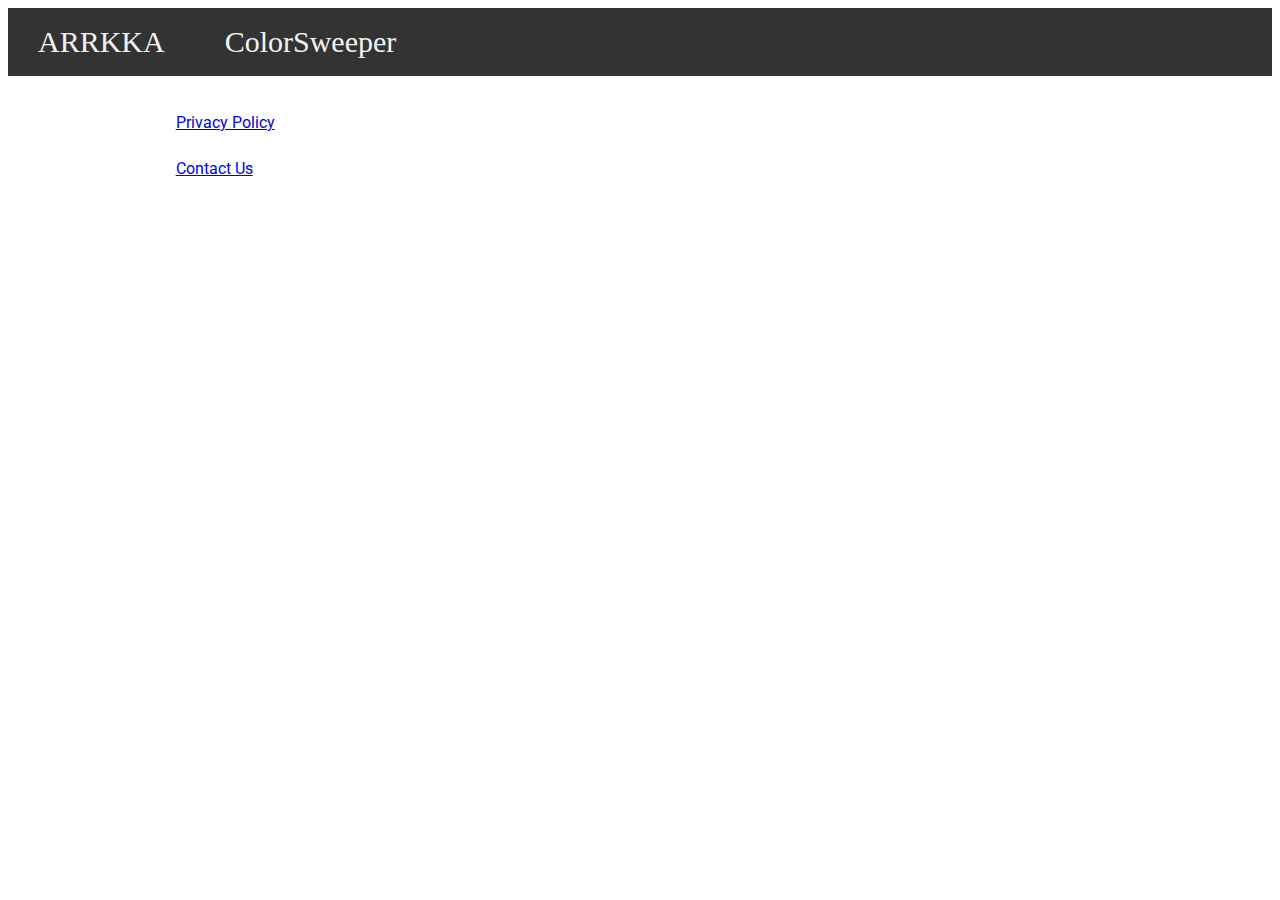
==== cs/index.html @ 40328a9a "Add link from main; Fix typos" ====
<!DOCTYPE html>
<html>

<head>
  <meta charset='utf-8'>
  <meta name='viewport' content='width=device-width'>
  <title>ColorSweeper</title>
  <link rel="preconnect" href="https://fonts.googleapis.com">
  <link rel="preconnect" href="https://fonts.gstatic.com" crossorigin>
  <link href="https://fonts.googleapis.com/css2?family=Roboto&display=swap" rel="stylesheet">
  <style>
    .topnav {
      overflow: hidden;
      background-color: #333;
    }

    .topnav .logo {
      float: left;
      color: #f2f2f2;
      text-align: center;
      padding: 4px 30px;
      text-decoration: none;
      font-size: 30px;
      font-family: 'Century Gothic';
      src: url('/CenturyGothic.ttf') format('truetype');
      line-height: 0;
    }
    .content {
      font-family: 'Roboto', sans-serif;
      padding: 1em;
      margin-left: 12%;
      margin-right: 12%;
    }

    strong {
      font-family: 'Century Gothic';
    }

    h1 {
      font-family: 'Century Gothic';
      margin-bottom: 50px;
    }

    h3 {
      margin-top: 50px;
    }

    .content p {
      line-height: 30px;
    }

    li {
      line-height: 30px;
    }
  </style>
</head>

<body>
  <div class="topnav">
    <p class="logo">ARRKKA</p>
    <p class="logo">ColorSweeper</p>
  </div>
  <div class="content">
    <p><a href="./privacy">Privacy Policy</a></p>
    <p><a href="./support">Contact Us</a></p>
  </div>
</body>

</html>
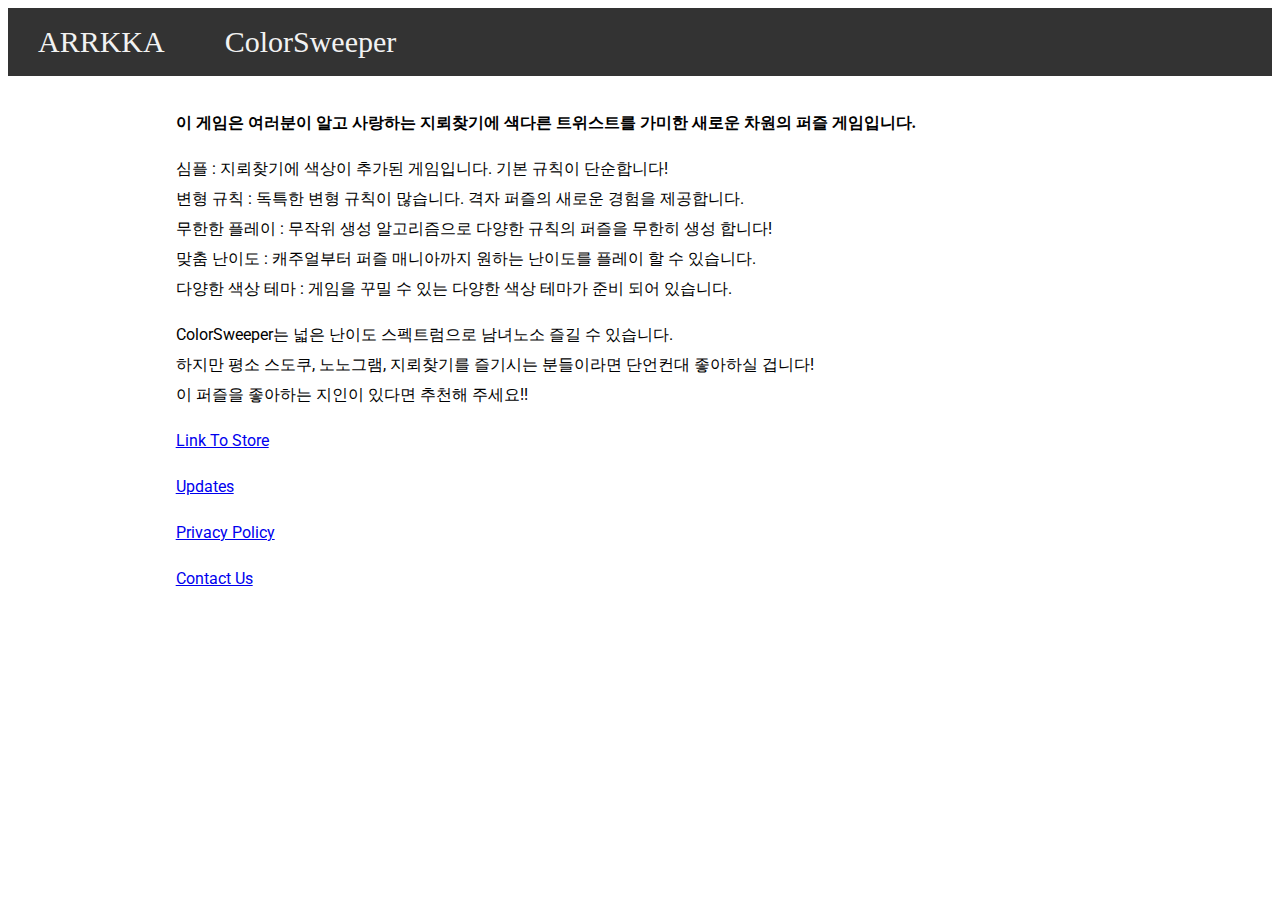
==== commit 0031898b: "Add update log on 1.0.2(1)" ====
--- a/cs/index.html
+++ b/cs/index.html
@@ -8,59 +8,33 @@
   <link rel="preconnect" href="https://fonts.googleapis.com">
   <link rel="preconnect" href="https://fonts.gstatic.com" crossorigin>
   <link href="https://fonts.googleapis.com/css2?family=Roboto&display=swap" rel="stylesheet">
-  <style>
-    .topnav {
-      overflow: hidden;
-      background-color: #333;
-    }
-
-    .topnav .logo {
-      float: left;
-      color: #f2f2f2;
-      text-align: center;
-      padding: 4px 30px;
-      text-decoration: none;
-      font-size: 30px;
-      font-family: 'Century Gothic';
-      src: url('/CenturyGothic.ttf') format('truetype');
-      line-height: 0;
-    }
-    .content {
-      font-family: 'Roboto', sans-serif;
-      padding: 1em;
-      margin-left: 12%;
-      margin-right: 12%;
-    }
-
-    strong {
-      font-family: 'Century Gothic';
-    }
-
-    h1 {
-      font-family: 'Century Gothic';
-      margin-bottom: 50px;
-    }
-
-    h3 {
-      margin-top: 50px;
-    }
-
-    .content p {
-      line-height: 30px;
-    }
-
-    li {
-      line-height: 30px;
-    }
-  </style>
+  <link rel="stylesheet" href="/style.css"/>
 </head>
 
 <body>
   <div class="topnav">
-    <p class="logo">ARRKKA</p>
-    <p class="logo">ColorSweeper</p>
+    <p class="logo"><a href="/index.html">ARRKKA</a></p>
+    <p class="logo"><a href="/cs/index.html">ColorSweeper</a></p>
   </div>
   <div class="content">
+
+    <p><strong>이 게임은 여러분이 알고 사랑하는 지뢰찾기에 색다른 트위스트를 가미한 새로운 차원의 퍼즐 게임입니다.</strong></p>
+    <p>
+      심플 : 지뢰찾기에 색상이 추가된 게임입니다. 기본 규칙이 단순합니다!<br>
+      변형 규칙 : 독특한 변형 규칙이 많습니다. 격자 퍼즐의 새로운 경험을 제공합니다.<br>
+      무한한 플레이 : 무작위 생성 알고리즘으로 다양한 규칙의 퍼즐을 무한히 생성 합니다!<br>
+      맞춤 난이도 : 캐주얼부터 퍼즐 매니아까지 원하는 난이도를 플레이 할 수 있습니다.<br>
+      다양한 색상 테마 : 게임을 꾸밀 수 있는 다양한 색상 테마가 준비 되어 있습니다.<br>
+    </p>
+    <p>
+      ColorSweeper는 넓은 난이도 스펙트럼으로 남녀노소 즐길 수 있습니다.<br>
+      하지만 평소 스도쿠, 노노그램, 지뢰찾기를 즐기시는 분들이라면 단언컨대 좋아하실 겁니다!<br>
+      이 퍼즐을 좋아하는 지인이 있다면 추천해 주세요!!<br>
+    </p>
+
+    <p><a href="https://onelink.to/5f66dn">Link To Store</a></p>
+
+    <p><a href="./updates">Updates</a></p>
     <p><a href="./privacy">Privacy Policy</a></p>
     <p><a href="./support">Contact Us</a></p>
   </div>
--- a/style.css
+++ b/style.css
@@ -0,0 +1,49 @@
+.topnav {
+  overflow: hidden;
+  background-color: #333;
+}
+
+.topnav .logo {
+  float: left;
+  color: #f2f2f2;
+  text-align: center;
+  padding: 4px 30px;
+  text-decoration: none;
+  font-size: 30px;
+  font-family: "Century Gothic";
+  src: url("/CenturyGothic.ttf") format("truetype");
+  line-height: 0;
+}
+
+.topnav .logo a {
+  color: #f2f2f2;
+  text-decoration: none;
+}
+
+.content {
+  font-family: "Roboto", sans-serif;
+  padding: 1em;
+  margin-left: 12%;
+  margin-right: 12%;
+}
+
+strong {
+  font-family: "Century Gothic";
+}
+
+h1 {
+  font-family: "Century Gothic";
+  margin-bottom: 50px;
+}
+
+h3 {
+  margin-top: 50px;
+}
+
+.content p {
+  line-height: 30px;
+}
+
+li {
+  line-height: 30px;
+}
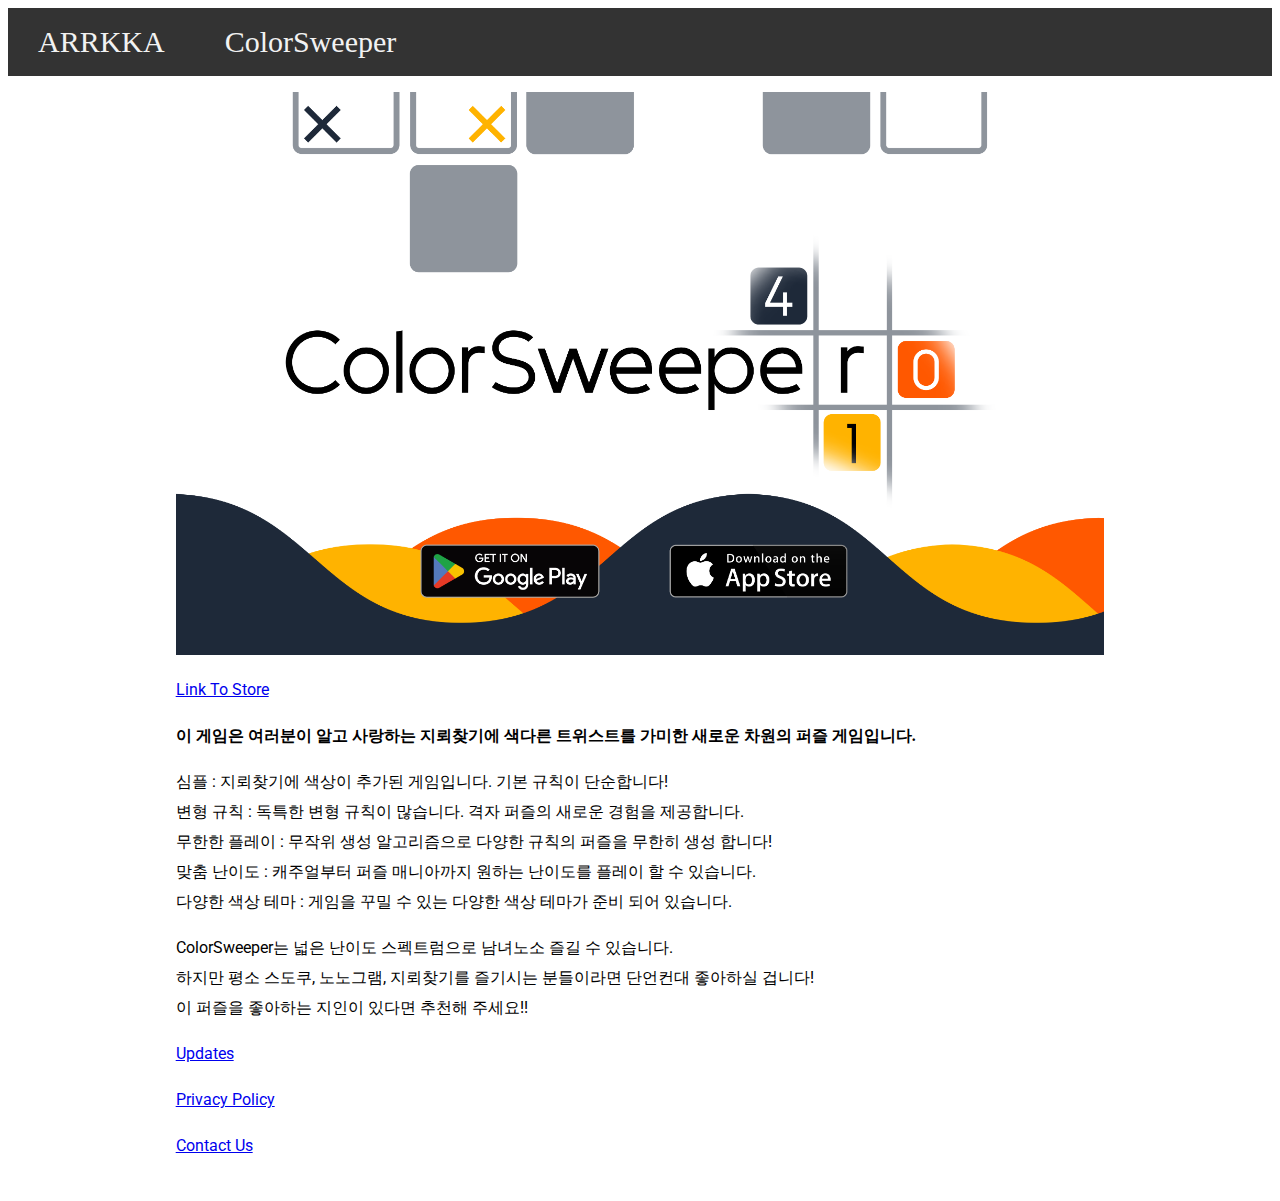
==== commit fef7d3e4: "Add title image on colorsweeper" ====
--- a/cs/index.html
+++ b/cs/index.html
@@ -17,6 +17,9 @@
     <p class="logo"><a href="/cs/index.html">ColorSweeper</a></p>
   </div>
   <div class="content">
+    <a href="https://onelink.to/5f66dn"><img class="fit" src="/public/cs/csinfo.png"></a>
+
+    <p><a href="https://onelink.to/5f66dn">Link To Store</a></p>
 
     <p><strong>이 게임은 여러분이 알고 사랑하는 지뢰찾기에 색다른 트위스트를 가미한 새로운 차원의 퍼즐 게임입니다.</strong></p>
     <p>
@@ -32,8 +35,6 @@
       이 퍼즐을 좋아하는 지인이 있다면 추천해 주세요!!<br>
     </p>
 
-    <p><a href="https://onelink.to/5f66dn">Link To Store</a></p>
-
     <p><a href="./updates">Updates</a></p>
     <p><a href="./privacy">Privacy Policy</a></p>
     <p><a href="./support">Contact Us</a></p>
--- a/style.css
+++ b/style.css
@@ -27,6 +27,10 @@
   margin-right: 12%;
 }
 
+.fit {
+  width: 100%;
+}
+
 strong {
   font-family: "Century Gothic";
 }
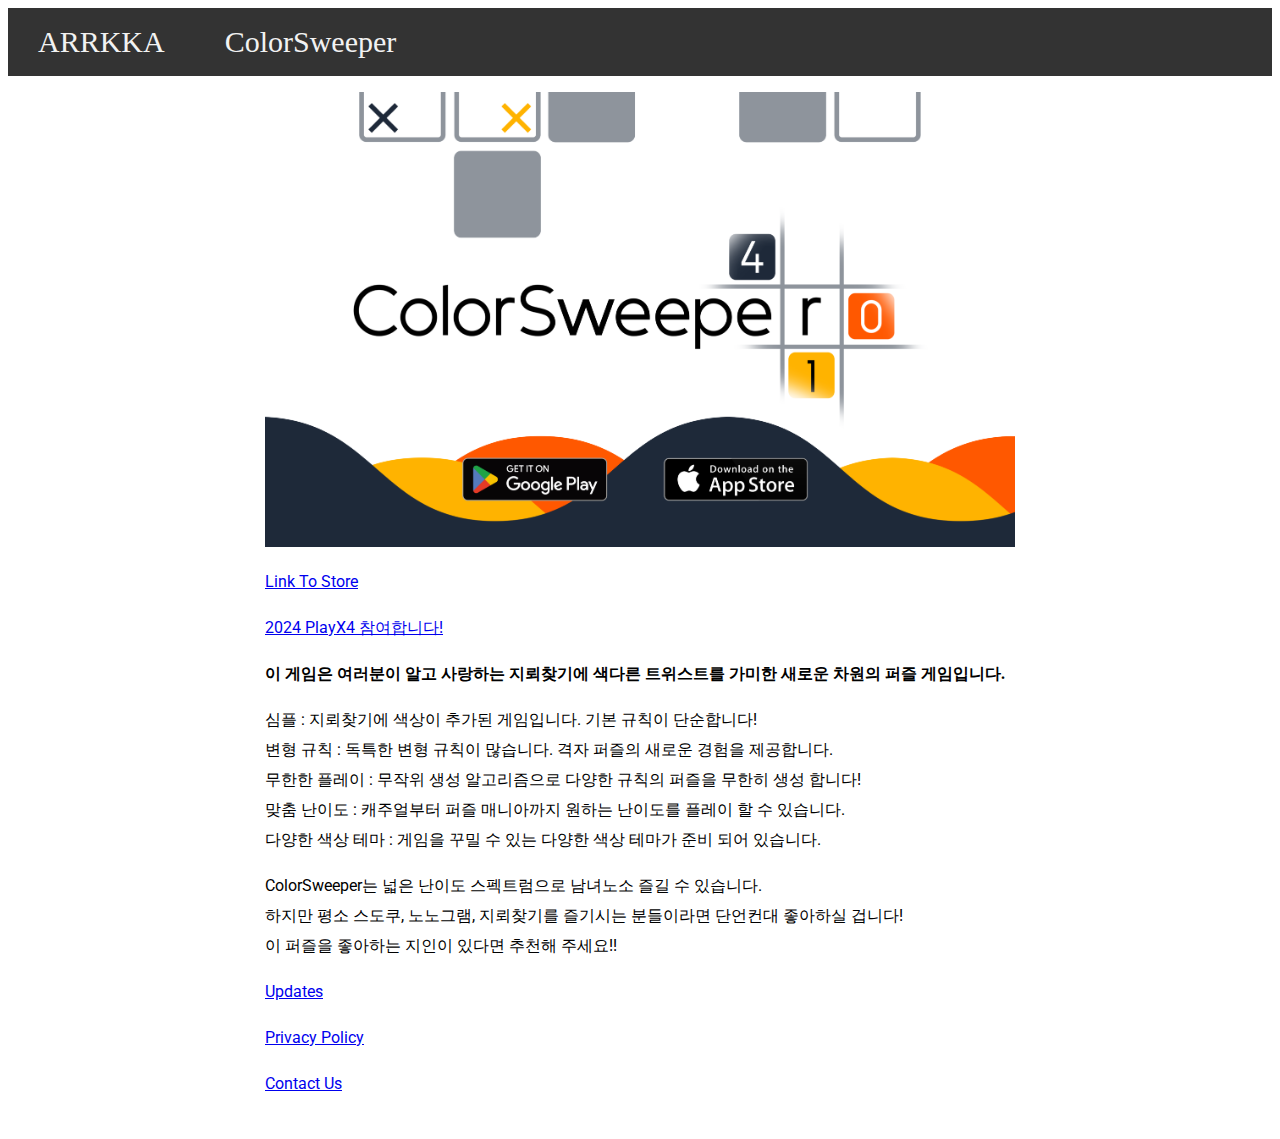
==== commit f128c36b: "Add event page for playx4" ====
--- a/cs/index.html
+++ b/cs/index.html
@@ -21,6 +21,8 @@
 
     <p><a href="https://onelink.to/5f66dn">Link To Store</a></p>
 
+    <p><a href="./event">2024 PlayX4 참여합니다!</a></p>
+
     <p><strong>이 게임은 여러분이 알고 사랑하는 지뢰찾기에 색다른 트위스트를 가미한 새로운 차원의 퍼즐 게임입니다.</strong></p>
     <p>
       심플 : 지뢰찾기에 색상이 추가된 게임입니다. 기본 규칙이 단순합니다!<br>
--- a/style.css
+++ b/style.css
@@ -23,8 +23,23 @@
 .content {
   font-family: "Roboto", sans-serif;
   padding: 1em;
-  margin-left: 12%;
-  margin-right: 12%;
+  margin: auto;
+}
+
+@media (min-width: 1200px) {
+  .content {
+    width: 1170px;
+  }
+}
+@media (min-width: 992px) {
+  .content {
+    width: 970px;
+  }
+}
+@media (min-width: 768px) {
+  .content {
+    width: 750px;
+  }
 }
 
 .fit {
